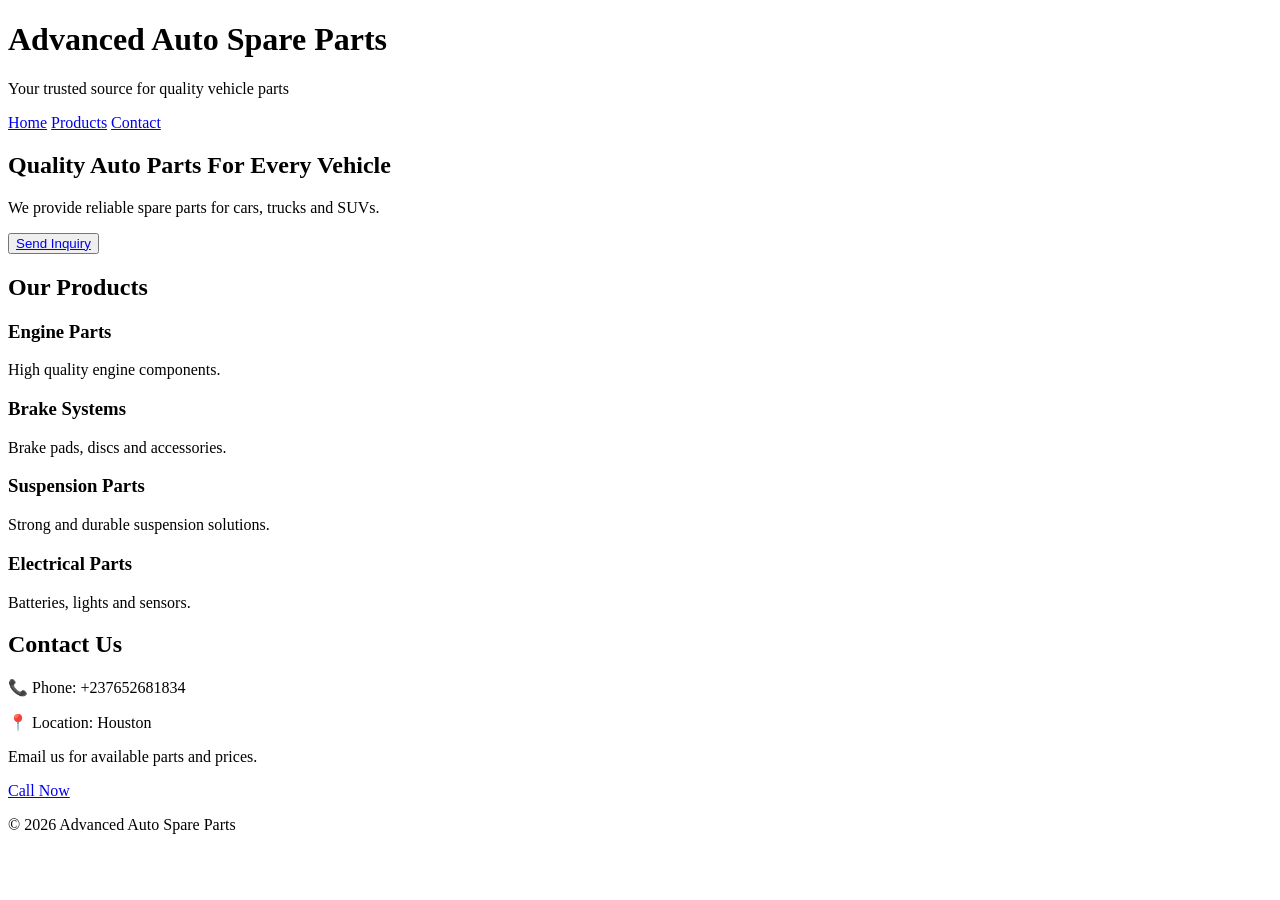
==== index.html @ 6fd137a7 "Create index.html" ====
<!DOCTYPE html>
<html lang="en">
<head>
    <meta charset="UTF-8">
    <meta name="viewport" content="width=device-width, initial-scale=1.0">
    <title>Advanced Auto Spare Parts</title>
    <link rel="stylesheet" href="style.css">
</head>

<body>

<header>
    <h1>Advanced Auto Spare Parts</h1>
    <p>Your trusted source for quality vehicle parts</p>
</header>


<nav>
    <a href="#home">Home</a>
    <a href="#products">Products</a>
    <a href="#contact">Contact</a>
</nav>


<section id="home" class="hero">

<h2>Quality Auto Parts For Every Vehicle</h2>

<p>
We provide reliable spare parts for cars, trucks and SUVs.
</p>

<button>
<a href="#contact">Send Inquiry</a>
</button>

</section>



<section id="products">

<h2>Our Products</h2>

<div class="products">

<div class="card">
<h3>Engine Parts</h3>
<p>High quality engine components.</p>
</div>


<div class="card">
<h3>Brake Systems</h3>
<p>Brake pads, discs and accessories.</p>
</div>


<div class="card">
<h3>Suspension Parts</h3>
<p>Strong and durable suspension solutions.</p>
</div>


<div class="card">
<h3>Electrical Parts</h3>
<p>Batteries, lights and sensors.</p>
</div>

</div>

</section>



<section id="contact">

<h2>Contact Us</h2>

<p>
📞 Phone: +237652681834
</p>

<p>
📍 Location: Houston
</p>

<p>
Email us for available parts and prices.
</p>


<a class="contact-btn" href="tel:+237652681834">
Call Now
</a>


</section>



<footer>

<p>
© 2026 Advanced Auto Spare Parts
</p>

</footer>


<script src="script.js"></script>

</body>
  </html>
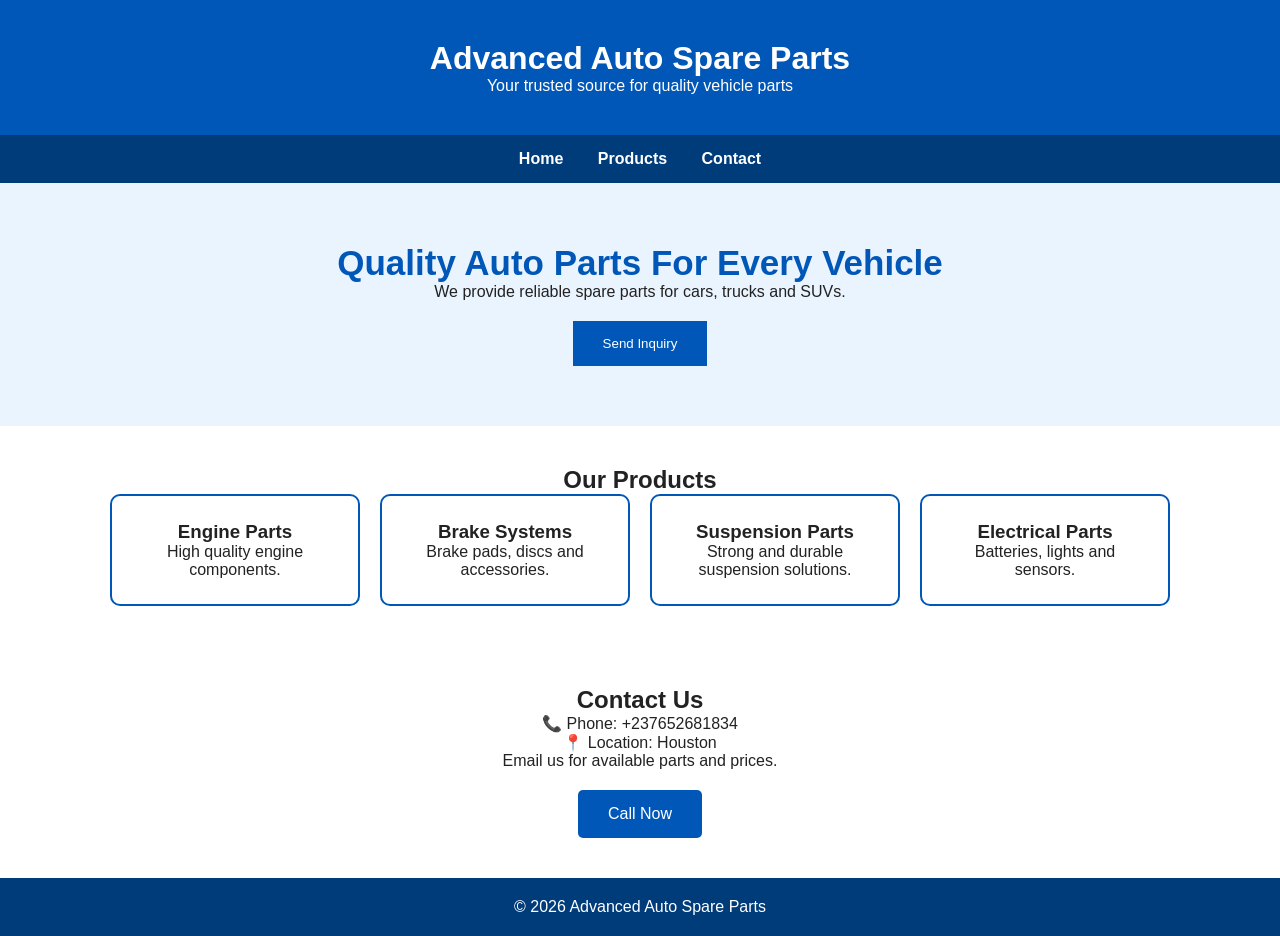
==== commit 27b2f85a: "Update index.html" ====
--- a/index.html
+++ b/index.html
@@ -109,6 +109,7 @@
 
 
 <script src="script.js"></script>
+<script src="whatsapp.js"></script>
 
 </body>
   </html>
--- a/style.css
+++ b/style.css
@@ -0,0 +1,123 @@
+*{
+margin:0;
+padding:0;
+box-sizing:border-box;
+font-family:Arial, sans-serif;
+}
+
+
+body{
+background:white;
+color:#222;
+}
+
+
+header{
+background:#0057b8;
+color:white;
+padding:40px;
+text-align:center;
+}
+
+
+nav{
+background:#003b7a;
+padding:15px;
+text-align:center;
+}
+
+
+nav a{
+color:white;
+text-decoration:none;
+margin:15px;
+font-weight:bold;
+}
+
+
+.hero{
+padding:60px 20px;
+text-align:center;
+background:#eaf4ff;
+}
+
+
+.hero h2{
+font-size:35px;
+color:#0057b8;
+}
+
+
+button{
+margin-top:20px;
+padding:15px 30px;
+background:#0057b8;
+border:none;
+}
+
+
+button a{
+color:white;
+text-decoration:none;
+}
+
+
+
+section{
+padding:40px 20px;
+text-align:center;
+}
+
+
+
+.products{
+display:flex;
+flex-wrap:wrap;
+justify-content:center;
+gap:20px;
+}
+
+
+
+.card{
+width:250px;
+padding:25px;
+border:2px solid #0057b8;
+border-radius:10px;
+}
+
+
+
+.contact-btn{
+display:inline-block;
+margin-top:20px;
+background:#0057b8;
+color:white;
+padding:15px 30px;
+text-decoration:none;
+border-radius:5px;
+}
+
+
+
+footer{
+background:#003b7a;
+color:white;
+text-align:center;
+padding:20px;
+}
+
+
+
+@media(max-width:600px){
+
+.products{
+flex-direction:column;
+align-items:center;
+}
+
+.hero h2{
+font-size:25px;
+}
+
+}
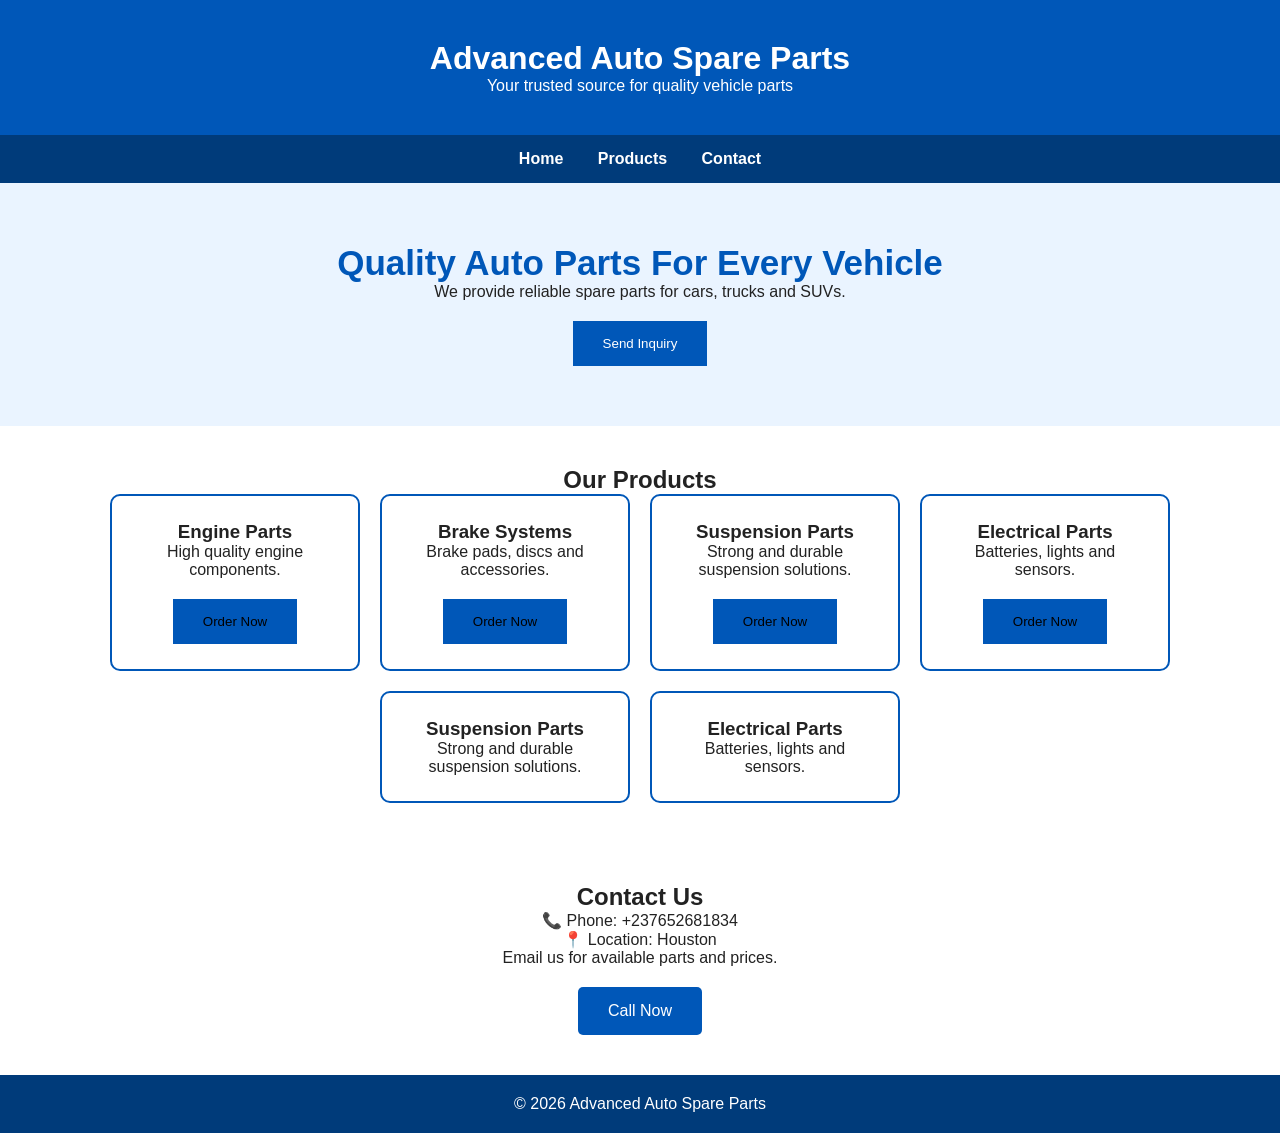
==== commit f768a771: "Update index.html" ====
--- a/index.html
+++ b/index.html
@@ -47,14 +47,37 @@
 <div class="card">
 <h3>Engine Parts</h3>
 <p>High quality engine components.</p>
+<button onclick="contactWhatsApp('Engine Parts')">
+Order Now
+</button>
 </div>
 
 
 <div class="card">
 <h3>Brake Systems</h3>
 <p>Brake pads, discs and accessories.</p>
+<button onclick="contactWhatsApp('Brake Systems')">
+Order Now
+</button>
 </div>
 
+
+<div class="card">
+<h3>Suspension Parts</h3>
+<p>Strong and durable suspension solutions.</p>
+<button onclick="contactWhatsApp('Suspension Parts')">
+Order Now
+</button>
+</div>
+
+
+<div class="card">
+<h3>Electrical Parts</h3>
+<p>Batteries, lights and sensors.</p>
+<button onclick="contactWhatsApp('Electrical Parts')">
+Order Now
+</button>
+</div>
 
 <div class="card">
 <h3>Suspension Parts</h3>
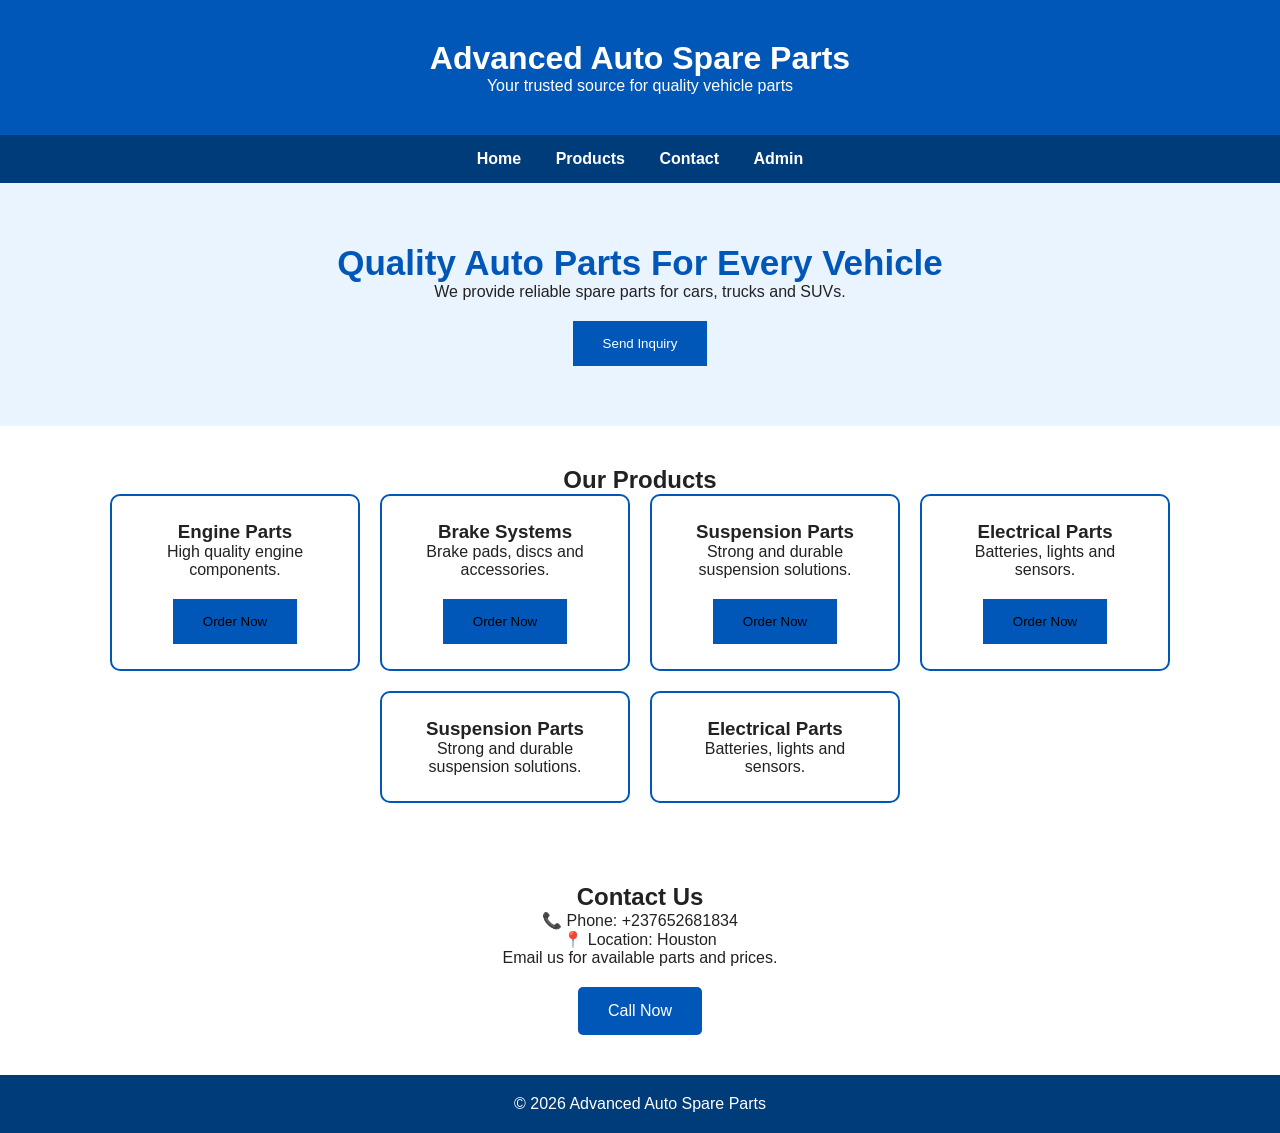
==== commit 8855c544: "Update index.html" ====
--- a/index.html
+++ b/index.html
@@ -17,8 +17,9 @@
 
 <nav>
     <a href="#home">Home</a>
-    <a href="#products">Products</a>
+   <a href="products.html">Products</a>
     <a href="#contact">Contact</a>
+<a href="admin.html">Admin</a>
 </nav>
 
 
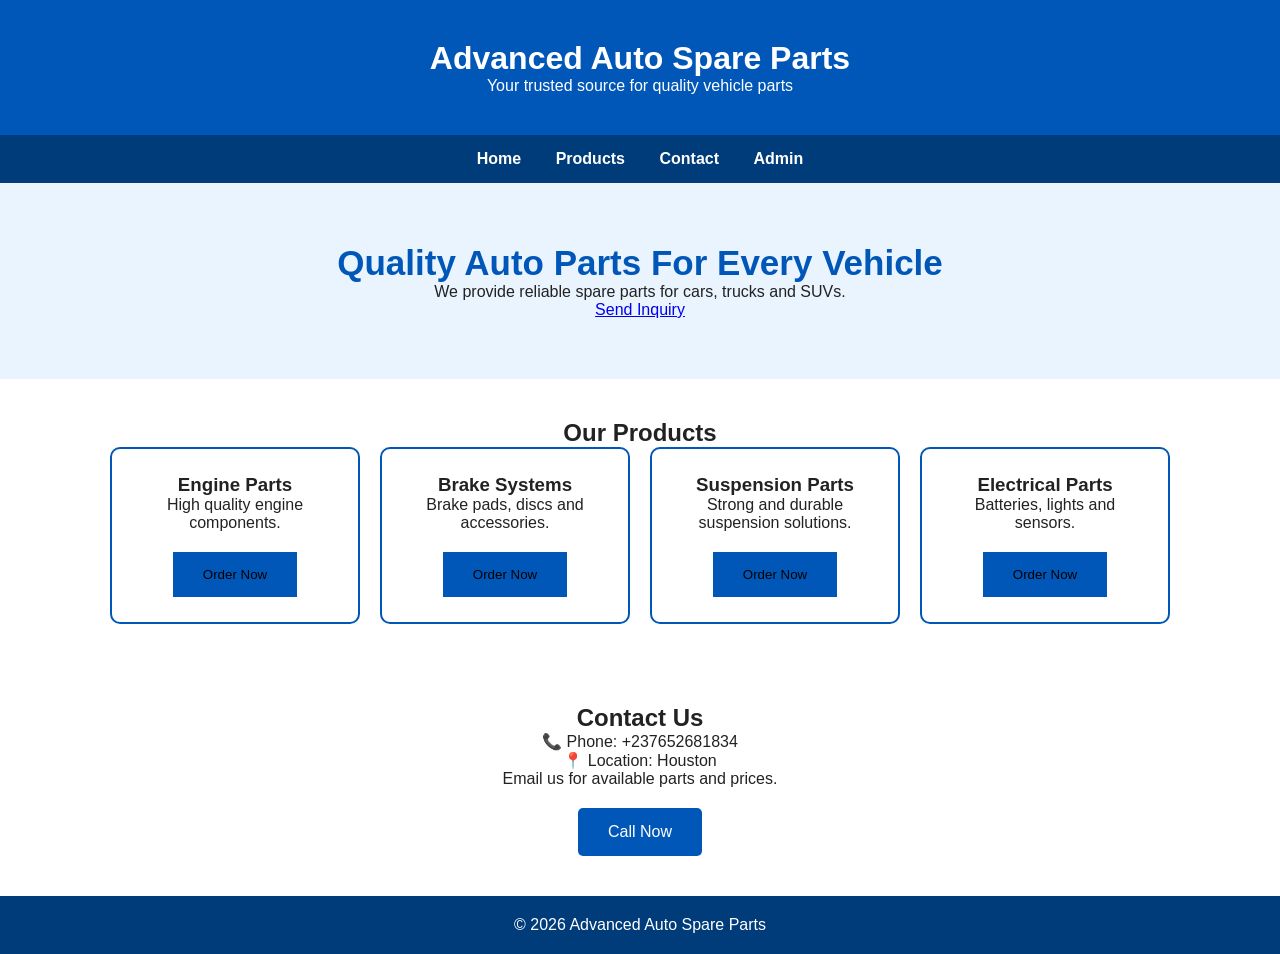
==== commit dddcab05: "Fix HTML structure: remove duplicate cards, fix button semantics, and correct navigation links" ====
--- a/index.html
+++ b/index.html
@@ -17,118 +17,81 @@
 
 <nav>
     <a href="#home">Home</a>
-   <a href="products.html">Products</a>
+    <a href="#products">Products</a>
     <a href="#contact">Contact</a>
-<a href="admin.html">Admin</a>
+    <a href="admin.html">Admin</a>
 </nav>
 
 
 <section id="home" class="hero">
-
-<h2>Quality Auto Parts For Every Vehicle</h2>
-
-<p>
-We provide reliable spare parts for cars, trucks and SUVs.
-</p>
-
-<button>
-<a href="#contact">Send Inquiry</a>
-</button>
-
+    <h2>Quality Auto Parts For Every Vehicle</h2>
+    <p>
+        We provide reliable spare parts for cars, trucks and SUVs.
+    </p>
+    <a href="#contact" class="button">Send Inquiry</a>
 </section>
 
 
+<section id="products">
+    <h2>Our Products</h2>
+    <div class="products">
+        <div class="card">
+            <h3>Engine Parts</h3>
+            <p>High quality engine components.</p>
+            <button onclick="contactWhatsApp('Engine Parts')">
+                Order Now
+            </button>
+        </div>
 
-<section id="products">
+        <div class="card">
+            <h3>Brake Systems</h3>
+            <p>Brake pads, discs and accessories.</p>
+            <button onclick="contactWhatsApp('Brake Systems')">
+                Order Now
+            </button>
+        </div>
 
-<h2>Our Products</h2>
+        <div class="card">
+            <h3>Suspension Parts</h3>
+            <p>Strong and durable suspension solutions.</p>
+            <button onclick="contactWhatsApp('Suspension Parts')">
+                Order Now
+            </button>
+        </div>
 
-<div class="products">
-
-<div class="card">
-<h3>Engine Parts</h3>
-<p>High quality engine components.</p>
-<button onclick="contactWhatsApp('Engine Parts')">
-Order Now
-</button>
-</div>
-
-
-<div class="card">
-<h3>Brake Systems</h3>
-<p>Brake pads, discs and accessories.</p>
-<button onclick="contactWhatsApp('Brake Systems')">
-Order Now
-</button>
-</div>
-
-
-<div class="card">
-<h3>Suspension Parts</h3>
-<p>Strong and durable suspension solutions.</p>
-<button onclick="contactWhatsApp('Suspension Parts')">
-Order Now
-</button>
-</div>
-
-
-<div class="card">
-<h3>Electrical Parts</h3>
-<p>Batteries, lights and sensors.</p>
-<button onclick="contactWhatsApp('Electrical Parts')">
-Order Now
-</button>
-</div>
-
-<div class="card">
-<h3>Suspension Parts</h3>
-<p>Strong and durable suspension solutions.</p>
-</div>
-
-
-<div class="card">
-<h3>Electrical Parts</h3>
-<p>Batteries, lights and sensors.</p>
-</div>
-
-</div>
-
+        <div class="card">
+            <h3>Electrical Parts</h3>
+            <p>Batteries, lights and sensors.</p>
+            <button onclick="contactWhatsApp('Electrical Parts')">
+                Order Now
+            </button>
+        </div>
+    </div>
 </section>
 
 
+<section id="contact">
+    <h2>Contact Us</h2>
+    <p>
+        📞 Phone: +237652681834
+    </p>
+    <p>
+        📍 Location: Houston
+    </p>
+    <p>
+        Email us for available parts and prices.
+    </p>
 
-<section id="contact">
-
-<h2>Contact Us</h2>
-
-<p>
-📞 Phone: +237652681834
-</p>
-
-<p>
-📍 Location: Houston
-</p>
-
-<p>
-Email us for available parts and prices.
-</p>
-
-
-<a class="contact-btn" href="tel:+237652681834">
-Call Now
-</a>
-
-
+    <a class="contact-btn" href="tel:+237652681834">
+        Call Now
+    </a>
 </section>
 
 
-
 <footer>
-
-<p>
-© 2026 Advanced Auto Spare Parts
-</p>
-
+    <p>
+        © 2026 Advanced Auto Spare Parts
+    </p>
 </footer>
 
 
@@ -136,4 +99,4 @@
 <script src="whatsapp.js"></script>
 
 </body>
-  </html>
+</html>
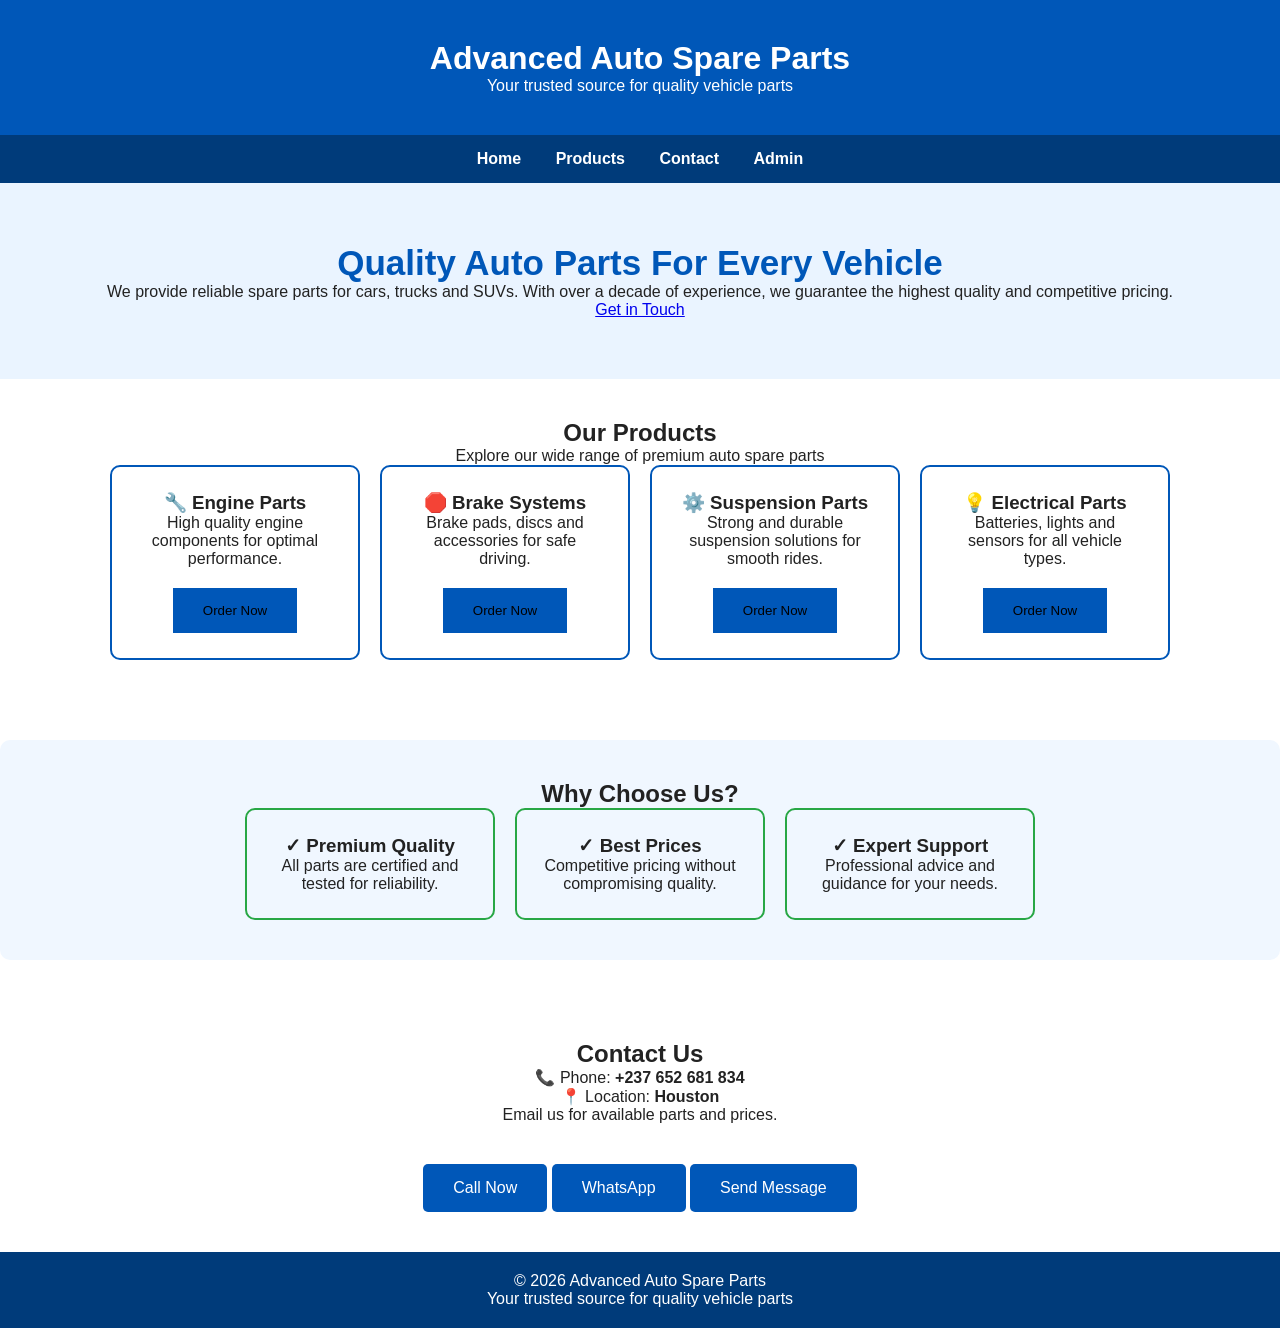
==== commit cdda3383: "Complete and enhance homepage with footer and improved content" ====
--- a/index.html
+++ b/index.html
@@ -14,89 +14,87 @@
     <p>Your trusted source for quality vehicle parts</p>
 </header>
 
-
 <nav>
     <a href="#home">Home</a>
     <a href="#products">Products</a>
-    <a href="#contact">Contact</a>
+    <a href="contact.html">Contact</a>
     <a href="admin.html">Admin</a>
 </nav>
 
-
 <section id="home" class="hero">
     <h2>Quality Auto Parts For Every Vehicle</h2>
-    <p>
-        We provide reliable spare parts for cars, trucks and SUVs.
-    </p>
-    <a href="#contact" class="button">Send Inquiry</a>
+    <p>We provide reliable spare parts for cars, trucks and SUVs. With over a decade of experience, we guarantee the highest quality and competitive pricing.</p>
+    <a href="contact.html" class="button">Get in Touch</a>
 </section>
-
 
 <section id="products">
     <h2>Our Products</h2>
+    <p>Explore our wide range of premium auto spare parts</p>
+
     <div class="products">
         <div class="card">
-            <h3>Engine Parts</h3>
-            <p>High quality engine components.</p>
-            <button onclick="contactWhatsApp('Engine Parts')">
-                Order Now
-            </button>
+            <h3>🔧 Engine Parts</h3>
+            <p>High quality engine components for optimal performance.</p>
+            <button onclick="contactWhatsApp('Engine Parts')">Order Now</button>
         </div>
 
         <div class="card">
-            <h3>Brake Systems</h3>
-            <p>Brake pads, discs and accessories.</p>
-            <button onclick="contactWhatsApp('Brake Systems')">
-                Order Now
-            </button>
+            <h3>🛑 Brake Systems</h3>
+            <p>Brake pads, discs and accessories for safe driving.</p>
+            <button onclick="contactWhatsApp('Brake Systems')">Order Now</button>
         </div>
 
         <div class="card">
-            <h3>Suspension Parts</h3>
-            <p>Strong and durable suspension solutions.</p>
-            <button onclick="contactWhatsApp('Suspension Parts')">
-                Order Now
-            </button>
+            <h3>⚙️ Suspension Parts</h3>
+            <p>Strong and durable suspension solutions for smooth rides.</p>
+            <button onclick="contactWhatsApp('Suspension Parts')">Order Now</button>
         </div>
 
         <div class="card">
-            <h3>Electrical Parts</h3>
-            <p>Batteries, lights and sensors.</p>
-            <button onclick="contactWhatsApp('Electrical Parts')">
-                Order Now
-            </button>
+            <h3>💡 Electrical Parts</h3>
+            <p>Batteries, lights and sensors for all vehicle types.</p>
+            <button onclick="contactWhatsApp('Electrical Parts')">Order Now</button>
         </div>
     </div>
 </section>
 
+<section style="background: #f0f7ff; border-radius: 10px; margin: 40px auto;">
+    <h2>Why Choose Us?</h2>
+    <div class="products">
+        <div class="card" style="border-color: #28a745;">
+            <h3>✓ Premium Quality</h3>
+            <p>All parts are certified and tested for reliability.</p>
+        </div>
+        <div class="card" style="border-color: #28a745;">
+            <h3>✓ Best Prices</h3>
+            <p>Competitive pricing without compromising quality.</p>
+        </div>
+        <div class="card" style="border-color: #28a745;">
+            <h3>✓ Expert Support</h3>
+            <p>Professional advice and guidance for your needs.</p>
+        </div>
+    </div>
+</section>
 
 <section id="contact">
     <h2>Contact Us</h2>
-    <p>
-        📞 Phone: +237652681834
+    <p>📞 Phone: <strong>+237 652 681 834</strong></p>
+    <p>📍 Location: <strong>Houston</strong></p>
+    <p>Email us for available parts and prices.</p>
+    <p style="margin-top: 20px;">
+        <a class="contact-btn" href="tel:+237652681834">Call Now</a>
+        <a class="contact-btn" href="https://wa.me/237652681834" target="_blank">WhatsApp</a>
+        <a class="contact-btn" href="contact.html">Send Message</a>
     </p>
-    <p>
-        📍 Location: Houston
-    </p>
-    <p>
-        Email us for available parts and prices.
-    </p>
-
-    <a class="contact-btn" href="tel:+237652681834">
-        Call Now
-    </a>
 </section>
 
-
 <footer>
-    <p>
-        © 2026 Advanced Auto Spare Parts
-    </p>
+    <p>&copy; 2026 Advanced Auto Spare Parts</p>
+    <p>Your trusted source for quality vehicle parts</p>
 </footer>
-
 
 <script src="script.js"></script>
 <script src="whatsapp.js"></script>
 
 </body>
-</html>+</html>
